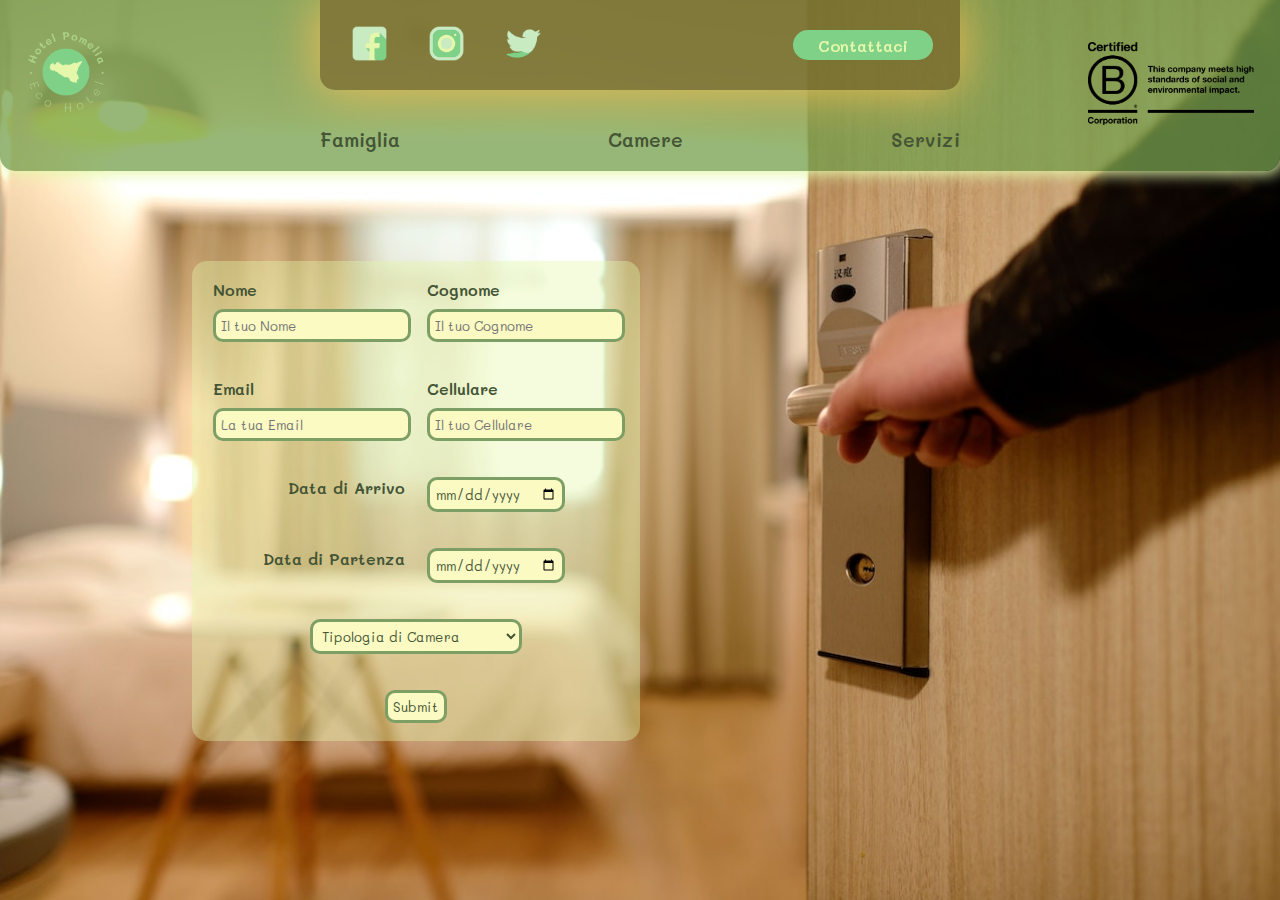
==== booking.html @ 81ed10c3 "booking page" ====
<!DOCTYPE html>
<html lang="en">
<head>
    <meta charset="UTF-8">
    <meta http-equiv="X-UA-Compatible" content="IE=edge">
    <meta name="viewport" content="width=device-width, initial-scale=1.0">
    <link rel="stylesheet" href="./assets/css/style.css">
    <link rel="stylesheet" href="./assets/css/colors.css">
    <link rel="preconnect" href="https://fonts.googleapis.com">
    <link rel="preconnect" href="https://fonts.gstatic.com" crossorigin>
    <link href="https://fonts.googleapis.com/css2?family=Mali:wght@200;400;600;700&display=swap" rel="stylesheet">
    <link rel="shortcut icon" href="./assets/img/favicon.png" type="image/x-icon">
    <title>Hotel Pomelia - Eco Hotel</title>
</head>
<body>



    <!-- HOMEPAGE -->

    <main id="main-page" class="booking-page">


        <!-- HEADER -->
        
        <header>

            <div class="social-icons">
                <a href="https://www.facebook.com/"><img src="./assets/img/facebook.png" alt="facebook icon"></a>
                <a href="https://www.instagram.com/"><img src="./assets/img/instagram.png" alt="instagram icon"></a>
                <a href="https://twitter.com/"><img src="./assets/img/twitter.png" alt="twitter icon"></a>
            </div>

            <div class="call-to-action">
                <a href="./contacts.html">Contattaci</a>
            </div>

        </header>

        <nav>
            <div class="logo-container">
                <a href="/index.html#main-page"><img class="logo" src="./assets/img/logo.png" alt="Logo Hotel Pomelia"></a>
            </div>

            <ul class="navbar-list">
                <li><a href="/index.html#famiglia">Famiglia</a></li>
                <li><a href="/index.html#camere">Camere</a></li>
                <li><a href="/index.html#servizi">Servizi</a></li>
            </ul>

            <div>
                <img class="certificate" src="./assets/img/b-corporate.png" alt="B-Corporate">
            </div>    
        
        </nav>

        <nav class="smallscreen">
            <ul class="navbar-list-small">
                <li><a href="/index.html#famiglia">Famiglia</a></li>
                <li><a href="/index.html#camere">Camere</a></li>
                <li><a href="/index.html#servizi">Servizi</a></li>
            </ul>
        </nav>


        <!-- FORM PRENOTAZIONE -->

        <form id="booking-box">

            <div class="row">
                <div class="col">
                    <label for="name">Nome</label>
                    <input type="text" name="name" value="" placeholder="Il tuo Nome" required>
                </div>
                <div class="col">
                    <label for="surname">Cognome</label>
                    <input type="text" name="surname" value="" placeholder="Il tuo Cognome" required>
                </div>
            </div>

            <div class="row">
                <div class="col">
                    <label for="email">Email</label>
                    <input type="email" name="email" value="" placeholder="La tua Email" required>
                </div>
                <div class="col">
                    <label for="your_tel">Cellulare</label>
                    <input type="tel" name="your_tel" value="" placeholder="Il tuo Cellulare" required>
                </div>
            </div>

            <div class="row">
                <div class="col date">
                    <label for="name">Data di Arrivo</label>
                </div>
                <div class="col">
                    <input type="date" name="arrival" value="" placeholder="Quando arrivi?" required>
                </div>
            </div>

            <div class="row">
                <div class="col date">
                    <label for="name">Data di Partenza</label>
                </div>
                <div class="col">
                    <input type="date" name="departure" value="" placeholder="Quando riparti?" required>
                </div>
            </div>

            <div class="row">
                <select name="scelta-camera" id="scelta-camera" required>
                    <option value="">Tipologia di Camera</option>
                    <option value="single-standard">Camera Singola Standard</option>
                    <option value="single-deluxe">Camera Singola Deluxe</option>
                    <option value="double-standard">Camera Doppia Standard</option>
                    <option value="double-deluxe">Camera Doppia Deluxe</option>
                </select>
            </div>

            <div class="row">
                <button type="submit" form="booking-box" value="Submit">Submit</button>
            </div>
            

        </form>
    </main>
</body>
---- assets/css/style.css ----
* {
  font-family: "Mali", cursive;
  margin: 0;
  padding: 0;
  scroll-behavior: smooth !important;
}

body {
  background-color: #fffeda;
}

@media all and (orientation: portrait) {
  header .social-icons {
    display: none !important;
  }
  header .call-to-action {
    margin: auto !important;
  }
  nav {
    height: 11vh !important;
    border-bottom-left-radius: 0px !important;
    border-bottom-right-radius: 0px !important;
    box-shadow: none !important;
  }
  nav .logo-container {
    width: 18vw !important;
    padding-bottom: 6vh !important;
    padding-left: 2vh !important;
  }
  nav .logo-container .logo {
    z-index: 999;
    width: 12vw !important;
    min-width: 40px !important;
  }
  nav .navbar-list {
    display: none !important;
  }
  nav .certificate {
    width: 18vw !important;
  }
  nav.smallscreen {
    background-color: rgba(201, 235, 194, 0.5568627451);
    width: 100% !important;
    height: 2vh !important;
    display: block !important;
    border-bottom-left-radius: 15px !important;
    border-bottom-right-radius: 15px !important;
    box-shadow: 0px 1px 0px #E5F7AA !important;
  }
  nav.smallscreen .navbar-list-small {
    display: flex;
    list-style-type: none;
    justify-content: space-around;
    margin-bottom: 1vh !important;
    font-weight: bold;
  }
  nav.smallscreen .navbar-list-small a {
    color: #435435;
    text-decoration: none;
    font-size: 1rem;
  }
  nav.smallscreen .navbar-list-small a:hover {
    color: #91b475;
  }
  /* HERO SECTION */
  #hero-section .hero-text {
    width: 70vw !important;
  }
  #hero-section .hero-text h1 {
    font-size: 4rem !important;
  }
  /* FAMIGLIA */
  #famiglia {
    height: -webkit-fit-content !important;
    height: -moz-fit-content !important;
    height: fit-content !important;
    background-image: url("../img/ragusa-small.png");
    background-size: cover;
    background-repeat: no-repeat;
  }
  #famiglia .wrapper {
    display: flex !important;
    width: 100% !important;
    height: 200vh !important;
    flex-direction: column !important;
  }
  #famiglia .wrapper .mission {
    display: flex;
    height: 90vh;
    width: 100% !important;
    margin: 15vh 0px 5vh 0px !important;
  }
  #famiglia .wrapper .mission p {
    width: 40vw !important;
  }
  #famiglia .wrapper .mission img {
    height: 50vh;
    width: 40vw;
  }
  #famiglia .wrapper .chi-siamo {
    height: 80vh;
    width: 100% !important;
  }
  #famiglia .wrapper .chi-siamo img {
    height: 50vh;
    width: 40vw;
  }
  #famiglia .wrapper .chi-siamo p {
    width: 40vw !important;
  }
  #famiglia .rooms-ahead {
    margin: 10vh auto 10vh auto;
    padding-bottom: 20vh;
  }
  /* CAMERE */
  #camere .struttura,
#camere .biancheria {
    padding-top: 0vh !important;
    width: 90vw;
  }
  #camere .camera {
    width: 90vw !important;
    flex-direction: column;
    align-items: center;
    text-align: justify;
  }
  #camere .camera img {
    width: 60vw !important;
    margin-bottom: 2vh;
  }
  #camere .camera div {
    width: 60vw !important;
  }
  #camere .camera div h3 {
    text-align: center;
    margin-bottom: 2vh;
  }
  #camere .camera div p {
    width: 100%;
  }
  #camere .camera.doppia {
    flex-direction: column-reverse !important;
    text-align: justify !important;
  }
  footer .footer-social-icons {
    width: 40%;
    margin: 3vh auto;
    display: flex;
    justify-content: space-around;
  }
  footer .footer-social-icons img {
    width: 8vw;
  }
  #main-page.booking-page {
    height: -webkit-fit-content !important;
    height: -moz-fit-content !important;
    height: fit-content !important;
    min-height: 120vh !important;
  }
  #main-page.booking-page #booking-box {
    width: 80vw !important;
    margin: 10vh auto !important;
  }
  #main-page.booking-page #booking-box .row {
    flex-direction: column !important;
    width: 70vw !important;
    align-items: center;
    padding-bottom: 1vh !important;
  }
  #main-page.booking-page #booking-box .row .col {
    padding-bottom: 1vh !important;
    align-items: center !important;
    width: 70vw !important;
  }
  #main-page.booking-page #booking-box .row .col label, #main-page.booking-page #booking-box .row .col input {
    text-align: center !important;
  }
  #main-page.booking-page #booking-box .row .col-date {
    align-items: center !important;
  }
}
/* MAIN PAGE */
#main-page {
  width: 100%;
  height: 100vh;
  background-image: url("../img/hero.jpg");
  background-size: cover;
  /* HEADER */
  /* HERO SECTION */
}
#main-page header {
  position: fixed !important;
  z-index: 99;
  width: 50% !important;
  height: 10vh;
  border-bottom-left-radius: 15px;
  border-bottom-right-radius: 15px;
  margin: 0 25%;
  display: flex;
  justify-content: space-between;
  align-items: center;
  background-color: rgba(120, 88, 32, 0.5764705882);
  box-shadow: 0 0 50px #F2BF55;
}
#main-page header .social-icons {
  width: -webkit-fit-content;
  width: -moz-fit-content;
  width: fit-content;
}
#main-page header .social-icons img {
  width: 5vw;
  max-width: 45px;
  margin-left: 3vh;
}
#main-page header .call-to-action {
  display: flex;
  align-items: center;
  justify-content: center;
  margin-right: 3vh;
}
#main-page header .call-to-action a {
  text-align: center;
  border-radius: 15px;
  background-color: #80D188;
  color: #E5F7AA;
  height: 75%;
  padding: 0.5vh 2.8vh;
  text-decoration: none;
  font-weight: 600;
}
#main-page header .call-to-action a:hover {
  background-color: #E5F7AA;
  color: #80D188;
}
#main-page nav {
  position: relative;
  background-color: rgba(147, 201, 97, 0.7568627451);
  justify-content: space-between;
  align-items: center;
  display: flex;
  padding-bottom: 2vh;
  border-bottom-left-radius: 15px;
  border-bottom-right-radius: 15px;
  width: 100%;
  height: 17vh;
  box-shadow: 3px 3px 15px #E5F7AA;
}
#main-page nav .logo-container {
  width: 13vw;
  padding-left: 2vw;
  padding-top: 2vh;
  padding-bottom: 12vh;
}
#main-page nav .logo-container .logo {
  width: 6vw;
  min-width: 80px;
  position: fixed;
}
#main-page nav .navbar-list {
  padding-top: 15vh;
  display: flex;
  width: 50vw;
  justify-content: space-between;
  list-style-type: none;
  margin-bottom: 1vh;
}
#main-page nav .navbar-list a {
  font-size: 1.2rem;
  text-decoration: none;
  color: #435435;
  font-weight: 600;
}
#main-page nav .navbar-list a:hover {
  color: #E5F7AA;
}
#main-page nav .certificate {
  width: 13vw;
  padding-right: 2vw;
  padding-top: 2vh;
}
#main-page nav.smallscreen {
  display: none;
}
#main-page #hero-section {
  width: 100%;
  height: 70vh;
  display: flex;
  text-align: center;
  align-items: center;
  justify-content: center;
  color: #E5F7AA;
}
#main-page #hero-section .hero-text {
  padding: 3vh 5vw 5vh 5vw;
  border-radius: 25px;
  width: 40vw;
  height: -webkit-fit-content;
  height: -moz-fit-content;
  height: fit-content;
  display: flex;
  flex-direction: column;
  align-items: center;
  justify-content: center;
  background-color: rgba(93, 117, 73, 0.5843137255);
  -webkit-backdrop-filter: blur(3px);
          backdrop-filter: blur(3px);
}
#main-page #hero-section .hero-text h1 {
  font-size: 5rem;
  text-shadow: 0 0 7px #F2BF55;
}
#main-page .go-ahead {
  display: flex;
  justify-content: center;
}
#main-page .go-ahead a {
  text-align: center;
  border-radius: 15px;
  background-color: rgba(128, 209, 136, 0.7725490196);
  color: #E5F7AA;
  padding: 0.5vh 2.8vh;
  text-decoration: none;
  font-weight: 600;
}
#main-page .go-ahead a:hover {
  background-color: rgba(229, 247, 170, 0.768627451);
  color: #435435;
}

/* FAMIGLIA */
#famiglia {
  width: 100%;
  height: 120vh;
  background-image: url("../img/ragusa.png");
  background-size: cover;
  background-repeat: no-repeat;
}
#famiglia .wrapper {
  display: grid;
  grid-template-columns: 1fr 1fr;
  gap: 2px;
  height: 90vh;
  padding-top: 10vh;
}
#famiglia .wrapper .mission {
  display: flex;
  justify-content: flex-end;
  align-items: center;
}
#famiglia .wrapper .mission p {
  text-align: end;
  margin: 0 15px;
  width: 15vw;
  color: #435435;
  font-weight: 600;
  font-size: 1.1rem;
}
#famiglia .wrapper .mission img {
  height: 60vh;
  border-top-left-radius: 15px;
  border-bottom-left-radius: 15px;
}
#famiglia .wrapper .chi-siamo {
  height: 90vh;
  display: flex;
  justify-content: flex-start;
  align-items: center;
}
#famiglia .wrapper .chi-siamo img {
  height: 60vh;
  border-top-right-radius: 15px;
  border-bottom-right-radius: 15px;
}
#famiglia .wrapper .chi-siamo p {
  width: 15vw;
  margin: 0 15px;
  color: #435435;
  font-weight: 600;
  font-size: 1.1rem;
}
#famiglia .benefit {
  width: 80vw;
  text-align: center;
  margin: auto;
  margin-bottom: 10vh;
  color: #435435;
  font-weight: 600;
  font-size: 1.1rem;
}
#famiglia .benefit a {
  text-decoration: none;
  color: #435435;
}
#famiglia .benefit a:hover {
  color: #7d9e65;
}
#famiglia .rooms-ahead {
  display: flex;
  justify-content: center;
}
#famiglia .rooms-ahead a {
  text-align: center;
  border-radius: 15px;
  background-color: rgba(128, 209, 136, 0.7725490196);
  color: #E5F7AA;
  padding: 0.5vh 2.8vh;
  text-decoration: none;
  font-weight: 600;
}
#famiglia .rooms-ahead a:hover {
  background-color: rgba(229, 247, 170, 0.768627451);
  color: #435435;
}

/* CAMERE */
#camere {
  background-image: url("../img/lemon.png");
  background-repeat: no-repeat;
  background-size: cover;
  height: -webkit-fit-content;
  height: -moz-fit-content;
  height: fit-content;
  width: 100%;
  display: flex;
  flex-direction: column;
  align-items: center;
}
#camere .struttura,
#camere .biancheria {
  width: 80vw;
  text-align: center;
  margin: auto;
  margin-top: 10vh;
  padding-top: 10vh;
  color: #435435;
  font-weight: 600;
  font-size: 1.1rem;
}
#camere .struttura h2,
#camere .biancheria h2 {
  padding-bottom: 3vh;
}
#camere .biancheria {
  padding-bottom: 10vh;
}
#camere .camera {
  width: 70vw;
  display: flex;
  margin-top: 15vh;
  align-items: center;
}
#camere .camera img {
  width: 30vw;
  border-radius: 15px;
}
#camere .camera div {
  width: 30vw;
  padding-left: 2vw;
  color: #435435;
}
#camere .camera.doppia {
  text-align: end;
}
#camere .camera.doppia div {
  padding-right: 2vw;
}

.servizi-ahead {
  display: flex;
  justify-content: center;
  padding-bottom: 8vh;
}
.servizi-ahead a {
  text-align: center;
  border-radius: 15px;
  background-color: rgba(128, 209, 136, 0.7725490196);
  color: #E5F7AA;
  padding: 0.5vh 2.8vh;
  text-decoration: none;
  font-weight: 600;
}
.servizi-ahead a:hover {
  background-color: rgba(229, 247, 170, 0.768627451);
  color: #435435;
}

/* SERVIZI */
#servizi {
  background-image: url("../img/simbolo.png");
  background-size: cover;
  background-repeat: no-repeat;
  min-height: 100vh;
}
#servizi .intro-servizi-container {
  padding-top: 15vh;
}
#servizi .intro-servizi-container .intro-servizi {
  text-align: center;
  color: #435435;
  padding-bottom: 1vh;
}
#servizi .container-servizi {
  margin-top: 10vh;
  width: 100%;
  height: -webkit-fit-content !important;
  height: -moz-fit-content !important;
  height: fit-content !important;
  display: flex;
  flex-wrap: wrap;
  align-items: flex-start;
  justify-content: center;
}
#servizi .container-servizi div {
  width: 20vw;
  min-width: 300px;
  display: flex;
  flex-direction: column;
  align-items: center;
  margin-bottom: 15vh;
  color: #435435;
}
#servizi .container-servizi div img {
  width: 90%;
  border-radius: 15px;
}
#servizi .container-servizi div h4 {
  width: 90%;
  padding-top: 2vh;
  text-align: center;
}

#final-call-to-action {
  text-align: center;
  padding-top: 5vh;
}
#final-call-to-action a {
  text-decoration: none;
  color: #435435;
}
#final-call-to-action a h2 {
  padding-bottom: 3vh;
  font-size: 1.5rem;
}
#final-call-to-action a h3 {
  padding-bottom: 5vh;
  font-size: 1.3rem;
}
#final-call-to-action a h2:hover {
  font-size: 1.7rem;
}
#final-call-to-action a h3:hover {
  font-size: 1.5rem;
}
#final-call-to-action a:hover {
  color: #7d9e65;
}

/* FOOTER */
footer {
  display: flex;
  align-items: center;
  flex-direction: column;
  padding-top: 7vh;
}
footer .divider {
  padding-bottom: 8vh;
}
footer .divider img {
  height: 15px;
  width: 98vw;
}
footer .footer-social-icons {
  display: none;
}
footer .footer-content {
  width: 100%;
  padding-bottom: 5vh;
  display: grid;
  grid-template-columns: 2fr 1fr;
  color: #435435;
}
footer .footer-content .footer-text {
  padding-left: 2vw;
}
footer .footer-content .footer-text h3 {
  margin-bottom: 1vh;
}
footer .footer-content .footer-text p {
  margin-bottom: 2vh;
}
footer .footer-content .footer-logo {
  display: flex;
  align-items: center;
  justify-content: center;
}
footer .footer-content .footer-logo img {
  max-width: 80px;
}

/* BOOKING PAGE */
#main-page.booking-page {
  background-image: url("../img/door.jpg") !important;
}
#main-page.booking-page nav {
  background-color: rgba(117, 160, 78, 0.7568627451);
}
#main-page.booking-page #booking-box {
  background-color: rgba(229, 247, 170, 0.3843137255);
  border-radius: 15px;
  margin: 10vh 50vw 10vh 15vw;
  width: 35vw;
  height: -webkit-fit-content;
  height: -moz-fit-content;
  height: fit-content;
  display: flex;
  flex-direction: column;
  align-items: center;
  justify-content: center;
  color: #435435;
  font-weight: 600;
}
#main-page.booking-page #booking-box .row {
  width: 35vw;
  display: flex;
  justify-content: space-evenly;
  padding-bottom: 2vh;
  padding-top: 2vh;
}
#main-page.booking-page #booking-box .row .col {
  width: 15vw;
  display: flex;
  flex-direction: column;
  align-items: flex-start;
}
#main-page.booking-page #booking-box .row .col label {
  padding-bottom: 1vh;
}
#main-page.booking-page #booking-box .row .col input {
  background-color: #fbfac2;
  border-radius: 10px;
  padding: 5px;
  cursor: pointer;
  border: 3px solid #7d9e65;
  color: #435435;
}
#main-page.booking-page #booking-box .row .col input:checked,
#main-page.booking-page #booking-box .row .col input:hover,
#main-page.booking-page #booking-box .row .col input:active {
  border: 3px solid #80D188;
}
#main-page.booking-page #booking-box .row select, #main-page.booking-page #booking-box .row button {
  background-color: #fbfac2;
  border-radius: 10px;
  padding: 5px;
  cursor: pointer;
  border: 3px solid #7d9e65;
  color: #435435;
}
#main-page.booking-page #booking-box .row button:hover {
  background-color: #80d188;
  color: #E5F7AA;
  border: 3px solid #E5F7AA;
}
#main-page.booking-page #booking-box .row .col.date {
  align-items: flex-end;
}/*# sourceMappingURL=style.css.map */
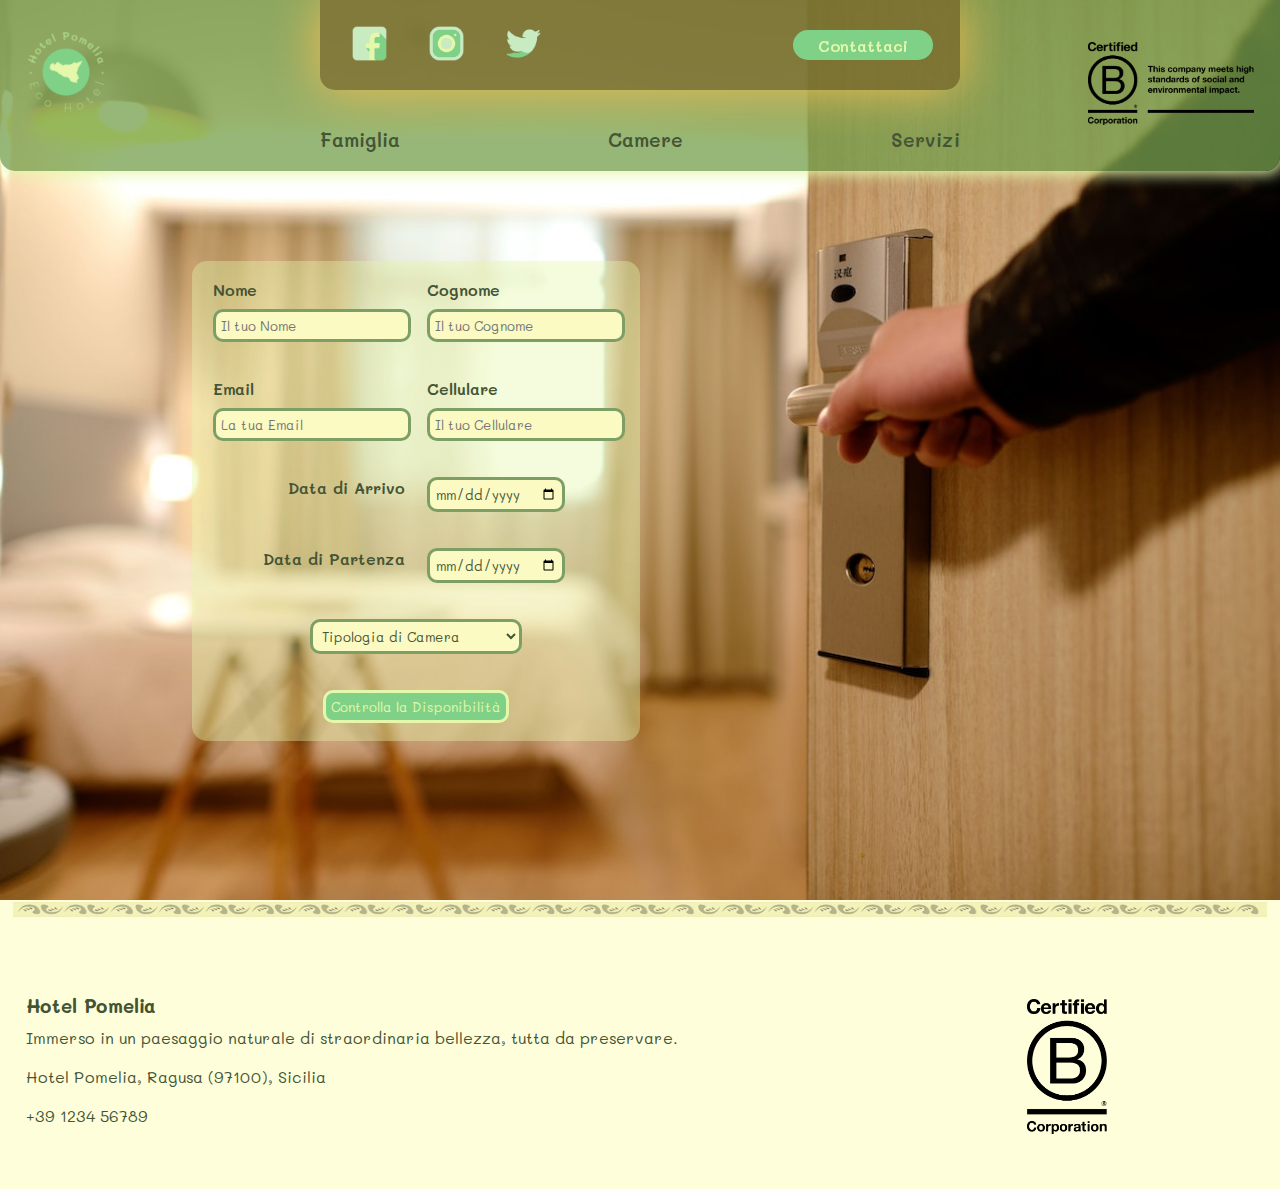
==== commit f050ced4: "contact page created" ====
--- a/booking.html
+++ b/booking.html
@@ -10,7 +10,7 @@
     <link rel="preconnect" href="https://fonts.gstatic.com" crossorigin>
     <link href="https://fonts.googleapis.com/css2?family=Mali:wght@200;400;600;700&display=swap" rel="stylesheet">
     <link rel="shortcut icon" href="./assets/img/favicon.png" type="image/x-icon">
-    <title>Hotel Pomelia - Eco Hotel</title>
+    <title>Hotel Pomelia - Prenota</title>
 </head>
 <body>
 
@@ -62,10 +62,11 @@
             </ul>
         </nav>
 
+        
 
         <!-- FORM PRENOTAZIONE -->
 
-        <form id="booking-box">
+        <form action="https://formsubmit.co/alessiogaribaldi2000@gmail.com" method="POST" id="booking-box">
 
             <div class="row">
                 <div class="col">
@@ -118,10 +119,52 @@
             </div>
 
             <div class="row">
-                <button type="submit" form="booking-box" value="Submit">Submit</button>
+                <button type="submit" form="booking-box" value="Submit">Controlla la Disponibilità</button>
             </div>
             
-
+            <input type="hidden" name="_next" value="https://alessio-garibaldi.github.io/Hotel-Pomelia/sorry.html">
+            
+            <input type="hidden" name="_captcha" value="false">
+        
         </form>
     </main>
+
+    <footer class="single-page">
+
+        <div class="divider">
+            <img src="./assets/img/border.png" alt="Bordo con Stile Siciliano">
+        </div>
+
+        <div class="footer-social-icons">
+            <a href="https://www.facebook.com/"><img src="./assets/img/facebook.png" alt="facebook icon"></a>
+            <a href="https://www.instagram.com/"><img src="./assets/img/instagram.png" alt="instagram icon"></a>
+            <a href="https://twitter.com/"><img src="./assets/img/twitter.png" alt="twitter icon"></a>
+        </div>
+
+        <div class="footer-content">
+
+            <div class="footer-text">
+                <h3>
+                    Hotel Pomelia
+                </h3>
+
+                <p>
+                    Immerso in un paesaggio naturale di straordinaria bellezza, tutta da preservare.
+                </p>
+
+                <p>
+                    Hotel Pomelia, Ragusa (97100), Sicilia
+                </p>
+
+                <p>
+                    +39 1234 56789
+                </p>
+            </div>
+
+            <div class="footer-logo">
+                <a href="https://www.societabenefit.net/cosa-sono-le-societa-benefit/"><img src="./assets/img/b-corporate-logo.png" alt="Logo B-Corporate"></a>
+            </div>
+        </div>
+
+    </footer>
 </body>--- a/assets/css/style.css
+++ b/assets/css/style.css
@@ -60,7 +60,7 @@
     font-size: 1rem;
   }
   nav.smallscreen .navbar-list-small a:hover {
-    color: #91b475;
+    color: #E5F7AA;
   }
   /* HERO SECTION */
   #hero-section .hero-text {
@@ -142,13 +142,16 @@
     flex-direction: column-reverse !important;
     text-align: justify !important;
   }
-  footer .footer-social-icons {
+  .main-footer .divider, .single-page .divider {
+    padding-bottom: 1vh !important;
+  }
+  .main-footer .footer-social-icons, .single-page .footer-social-icons {
     width: 40%;
     margin: 3vh auto;
     display: flex;
     justify-content: space-around;
   }
-  footer .footer-social-icons img {
+  .main-footer .footer-social-icons img, .single-page .footer-social-icons img {
     width: 8vw;
   }
   #main-page.booking-page {
@@ -177,6 +180,22 @@
   }
   #main-page.booking-page #booking-box .row .col-date {
     align-items: center !important;
+  }
+  #main-page.booking-page #booking-box .row button {
+    margin: 2vh auto !important;
+  }
+  #main-page.sorry-page {
+    min-height: 100vh !important;
+    height: -webkit-fit-content !important;
+    height: -moz-fit-content !important;
+    height: fit-content !important;
+    padding-bottom: 5vh;
+  }
+  #main-page.sorry-page .sorry-text h1 {
+    font-size: 3rem !important;
+  }
+  #main-page.sorry-page .sorry-text h2 {
+    font-size: 2rem !important;
   }
 }
 /* MAIN PAGE */
@@ -648,7 +667,7 @@
 #main-page.booking-page #booking-box .row .col input:active {
   border: 3px solid #80D188;
 }
-#main-page.booking-page #booking-box .row select, #main-page.booking-page #booking-box .row button {
+#main-page.booking-page #booking-box .row select {
   background-color: #fbfac2;
   border-radius: 10px;
   padding: 5px;
@@ -656,11 +675,90 @@
   border: 3px solid #7d9e65;
   color: #435435;
 }
-#main-page.booking-page #booking-box .row button:hover {
+#main-page.booking-page #booking-box .row button {
+  border-radius: 10px;
+  padding: 5px;
   background-color: #80d188;
   color: #E5F7AA;
   border: 3px solid #E5F7AA;
+  cursor: pointer;
+}
+#main-page.booking-page #booking-box .row button:hover {
+  background-color: #fbfac2;
+  color: #80d188;
+  border: 3px solid #80D188;
 }
 #main-page.booking-page #booking-box .row .col.date {
   align-items: flex-end;
+}
+
+/* SORRY PAGE */
+#main-page.sorry-page {
+  background-image: url("../img/room3.jpg") !important;
+  min-height: -webkit-fit-content;
+  min-height: -moz-fit-content;
+  min-height: fit-content;
+}
+#main-page.sorry-page nav {
+  background-color: rgba(220, 247, 131, 0.7568627451);
+}
+#main-page.sorry-page nav .navbar-sorry a:hover {
+  color: #91b475;
+}
+#main-page.sorry-page .sorry-text {
+  background-color: rgba(229, 247, 170, 0.7568627451);
+  text-align: center;
+  padding: 10px;
+  width: -webkit-fit-content;
+  width: -moz-fit-content;
+  width: fit-content;
+  max-width: 85vw;
+  margin: 20vh auto;
+  border-radius: 15px;
+  color: #435435;
+}
+#main-page.sorry-page .sorry-text h1 {
+  font-weight: 700;
+  font-size: 4rem;
+  padding: 3vh 5vw 2vh 5vw;
+}
+#main-page.sorry-page .sorry-text h2 {
+  font-weight: 600;
+  font-size: 2rem;
+  padding-bottom: 2vh;
+  color: #5a7149;
+}
+#main-page.sorry-page .sorry-text h3 {
+  font-weight: 400;
+  font-size: 1.5rem;
+  padding-bottom: 3vh;
+}
+#main-page.sorry-page .sorry-text .call-to-action {
+  display: flex;
+  align-items: center;
+  justify-content: center;
+  margin-right: 3vh;
+}
+#main-page.sorry-page .sorry-text .call-to-action a {
+  text-align: center;
+  border-radius: 15px;
+  background-color: #80D188;
+  color: #E5F7AA;
+  height: 75%;
+  padding: 0.5vh 2.8vh;
+  text-decoration: none;
+  font-weight: 600;
+}
+#main-page.sorry-page .sorry-text .call-to-action a:hover {
+  background-color: #E5F7AA;
+  color: #80D188;
+}
+
+.single-page {
+  padding-top: 0vh !important;
+}
+
+/* CONTACTS PAGE */
+#main-page.contacts-page {
+  background-image: url("../img/contacts.jpg");
 }/*# sourceMappingURL=style.css.map */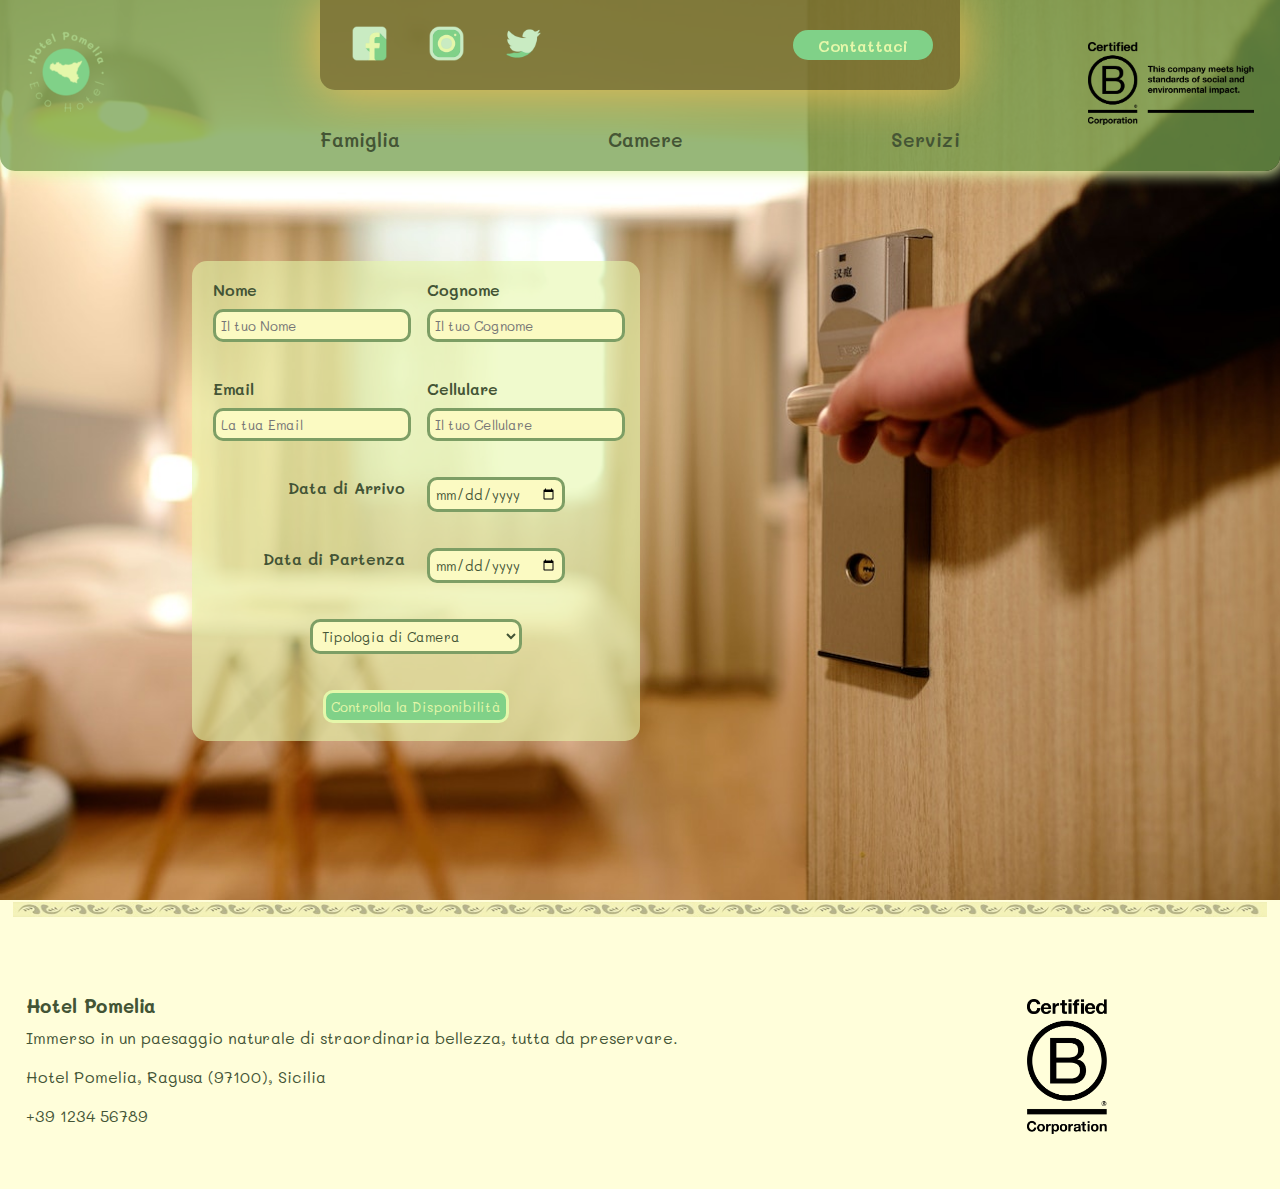
==== commit 13397ff7: "anchor link check" ====
--- a/booking.html
+++ b/booking.html
@@ -32,20 +32,20 @@
             </div>
 
             <div class="call-to-action">
-                <a href="./contacts.html">Contattaci</a>
+                <a href="/Hotel-Pomelia/contacts.html">Contattaci</a>
             </div>
 
         </header>
 
         <nav>
             <div class="logo-container">
-                <a href="/index.html#main-page"><img class="logo" src="./assets/img/logo.png" alt="Logo Hotel Pomelia"></a>
+                <a href="/Hotel-Pomelia/#main-page"><img class="logo" src="./assets/img/logo.png" alt="Logo Hotel Pomelia"></a>
             </div>
 
             <ul class="navbar-list">
-                <li><a href="/index.html#famiglia">Famiglia</a></li>
-                <li><a href="/index.html#camere">Camere</a></li>
-                <li><a href="/index.html#servizi">Servizi</a></li>
+                <li><a href="/Hotel-Pomelia/#famiglia">Famiglia</a></li>
+                <li><a href="/Hotel-Pomelia/#camere">Camere</a></li>
+                <li><a href="/Hotel-Pomelia/#servizi">Servizi</a></li>
             </ul>
 
             <div>
@@ -56,9 +56,9 @@
 
         <nav class="smallscreen">
             <ul class="navbar-list-small">
-                <li><a href="/index.html#famiglia">Famiglia</a></li>
-                <li><a href="/index.html#camere">Camere</a></li>
-                <li><a href="/index.html#servizi">Servizi</a></li>
+                <li><a href="/Hotel-Pomelia/#famiglia">Famiglia</a></li>
+                <li><a href="/Hotel-Pomelia/#camere">Camere</a></li>
+                <li><a href="/Hotel-Pomelia/#servizi">Servizi</a></li>
             </ul>
         </nav>
 
--- a/assets/css/style.css
+++ b/assets/css/style.css
@@ -203,6 +203,7 @@
   width: 100%;
   height: 100vh;
   background-image: url("../img/hero.jpg");
+  background-repeat: no-repeat;
   background-size: cover;
   /* HEADER */
   /* HERO SECTION */
@@ -618,13 +619,15 @@
 
 /* BOOKING PAGE */
 #main-page.booking-page {
-  background-image: url("../img/door.jpg") !important;
+  background-image: url("../img/door.jpg");
+  background-repeat: no-repeat;
+  background-size: cover;
 }
 #main-page.booking-page nav {
   background-color: rgba(117, 160, 78, 0.7568627451);
 }
 #main-page.booking-page #booking-box {
-  background-color: rgba(229, 247, 170, 0.3843137255);
+  background-color: rgba(229, 247, 170, 0.5882352941);
   border-radius: 15px;
   margin: 10vh 50vw 10vh 15vw;
   width: 35vw;
@@ -695,6 +698,8 @@
 /* SORRY PAGE */
 #main-page.sorry-page {
   background-image: url("../img/room3.jpg") !important;
+  background-repeat: no-repeat;
+  background-size: cover;
   min-height: -webkit-fit-content;
   min-height: -moz-fit-content;
   min-height: fit-content;
@@ -705,7 +710,7 @@
 #main-page.sorry-page nav .navbar-sorry a:hover {
   color: #91b475;
 }
-#main-page.sorry-page .sorry-text {
+#main-page.sorry-page .sorry-text, #main-page.sorry-page .received-text {
   background-color: rgba(229, 247, 170, 0.7568627451);
   text-align: center;
   padding: 10px;
@@ -717,29 +722,29 @@
   border-radius: 15px;
   color: #435435;
 }
-#main-page.sorry-page .sorry-text h1 {
+#main-page.sorry-page .sorry-text h1, #main-page.sorry-page .received-text h1 {
   font-weight: 700;
   font-size: 4rem;
   padding: 3vh 5vw 2vh 5vw;
 }
-#main-page.sorry-page .sorry-text h2 {
+#main-page.sorry-page .sorry-text h2, #main-page.sorry-page .received-text h2 {
   font-weight: 600;
   font-size: 2rem;
   padding-bottom: 2vh;
   color: #5a7149;
 }
-#main-page.sorry-page .sorry-text h3 {
+#main-page.sorry-page .sorry-text h3, #main-page.sorry-page .received-text h3 {
   font-weight: 400;
   font-size: 1.5rem;
   padding-bottom: 3vh;
 }
-#main-page.sorry-page .sorry-text .call-to-action {
+#main-page.sorry-page .sorry-text .call-to-action, #main-page.sorry-page .received-text .call-to-action {
   display: flex;
   align-items: center;
   justify-content: center;
   margin-right: 3vh;
 }
-#main-page.sorry-page .sorry-text .call-to-action a {
+#main-page.sorry-page .sorry-text .call-to-action a, #main-page.sorry-page .received-text .call-to-action a {
   text-align: center;
   border-radius: 15px;
   background-color: #80D188;
@@ -749,7 +754,7 @@
   text-decoration: none;
   font-weight: 600;
 }
-#main-page.sorry-page .sorry-text .call-to-action a:hover {
+#main-page.sorry-page .sorry-text .call-to-action a:hover, #main-page.sorry-page .received-text .call-to-action a:hover {
   background-color: #E5F7AA;
   color: #80D188;
 }
@@ -761,4 +766,61 @@
 /* CONTACTS PAGE */
 #main-page.contacts-page {
   background-image: url("../img/contacts.jpg");
+  background-repeat: no-repeat;
+  background-size: cover;
+  min-height: 120vh;
+  height: -webkit-fit-content;
+  height: -moz-fit-content;
+  height: fit-content;
+}
+#main-page.contacts-page #contact-box {
+  background-color: rgba(229, 247, 170, 0.7450980392) !important;
+  width: 80vw;
+  margin: 20vh auto;
+  display: flex;
+  flex-direction: column;
+  align-items: center;
+}
+#main-page.contacts-page #contact-box .row {
+  width: 70vw;
+  display: flex;
+  flex-direction: column;
+  align-items: center;
+}
+#main-page.contacts-page #contact-box .row label {
+  padding-top: 2vh;
+  padding-bottom: 1vh;
+}
+#main-page.contacts-page #contact-box .row input {
+  width: 50vw;
+  margin-bottom: 2vh;
+  background-color: #fbfac2;
+  border-radius: 10px;
+  padding: 5px;
+  cursor: pointer;
+  border: 3px solid #7d9e65;
+  color: #435435;
+}
+#main-page.contacts-page #contact-box .row button {
+  border-radius: 10px;
+  margin-bottom: 3vh;
+  padding: 5px;
+  background-color: #80d188;
+  color: #E5F7AA;
+  border: 3px solid #E5F7AA;
+  cursor: pointer;
+}
+#main-page.contacts-page #contact-box .row button:hover {
+  background-color: #fbfac2;
+  color: #80d188;
+  border: 3px solid #80D188;
+}
+#main-page.contacts-page #contact-box textarea {
+  width: 50vw !important;
+  margin: 3vh auto 3vh auto;
+  border-radius: 10px;
+  background-color: #fbfac2;
+  border: 3px solid #7d9e65;
+  color: #435435;
+  cursor: pointer;
 }/*# sourceMappingURL=style.css.map */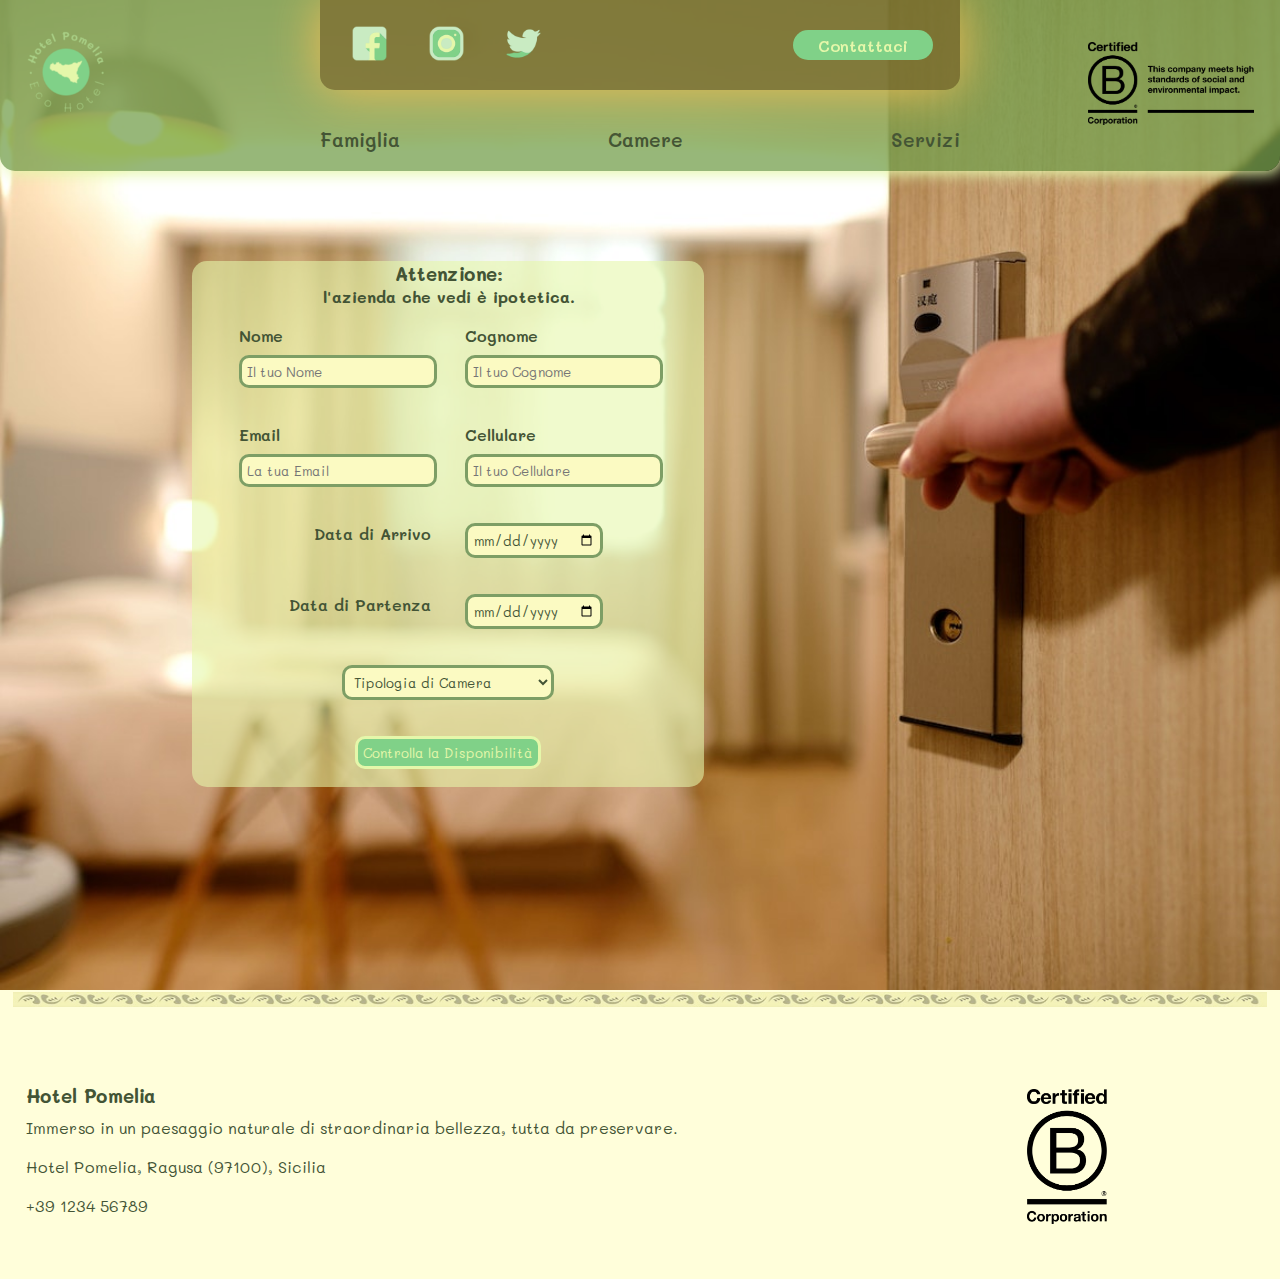
==== commit 07e8c2af: "warning messages" ====
--- a/booking.html
+++ b/booking.html
@@ -10,7 +10,14 @@
     <link rel="preconnect" href="https://fonts.gstatic.com" crossorigin>
     <link href="https://fonts.googleapis.com/css2?family=Mali:wght@200;400;600;700&display=swap" rel="stylesheet">
     <link rel="shortcut icon" href="./assets/img/favicon.png" type="image/x-icon">
+
     <title>Hotel Pomelia - Prenota</title>
+    <meta name="description" content="Prenota ora la tua camera! Hotel Pomelia, per un turismo più sostenibile, in armonia con la natura.">
+    <meta property="og:url" content="https://alessio-garibaldi.github.io/Hotel-Pomelia/booking.html">
+    <meta property="og:type" content="website">
+    <meta property="og:title" content="Prenota Ora - Hotel Pomelia - Eco Hotel">
+    <meta property="og:description" content="Prenota ora la tua camera! Hotel Pomelia, per un turismo più sostenibile, in armonia con la natura.">
+    <meta property="og:image" content="https://i.ibb.co/XtSTbrQ/opengraph.png">
 </head>
 <body>
 
@@ -68,6 +75,7 @@
 
         <form action="https://formsubmit.co/alessiogaribaldi2000@gmail.com" method="POST" id="booking-box">
 
+            <h3>Attenzione:</h3><h4>l'azienda che vedi è ipotetica.</h4>
             <div class="row">
                 <div class="col">
                     <label for="name">Nome</label>
--- a/assets/css/style.css
+++ b/assets/css/style.css
@@ -7,6 +7,23 @@
 
 body {
   background-color: #fffeda;
+}
+
+::-webkit-scrollbar {
+  width: 15px;
+}
+
+::-webkit-scrollbar-track {
+  background-color: #E5F7AA;
+}
+
+::-webkit-scrollbar-thumb {
+  background-image: linear-gradient(to bottom, #7d9e65, #c9ffa2, #7d9e65);
+  border-radius: 15px;
+}
+
+::-webkit-scrollbar-thumb:hover {
+  background-image: linear-gradient(to bottom, #5f774c, #82a26a, #5f774c);
 }
 
 @media all and (orientation: portrait) {
@@ -196,6 +213,18 @@
   }
   #main-page.sorry-page .sorry-text h2 {
     font-size: 2rem !important;
+  }
+  #main-page.contacts-page #contact-box {
+    width: 80vw !important;
+  }
+  #main-page.contacts-page #contact-box .row {
+    width: 70vw !important;
+  }
+  #main-page.contacts-page #contact-box .row input {
+    width: 50vw !important;
+  }
+  #main-page.contacts-page #contact-box textarea {
+    width: 50vw !important;
   }
 }
 /* MAIN PAGE */
@@ -619,6 +648,7 @@
 
 /* BOOKING PAGE */
 #main-page.booking-page {
+  min-height: 110vh;
   background-image: url("../img/door.jpg");
   background-repeat: no-repeat;
   background-size: cover;
@@ -629,8 +659,8 @@
 #main-page.booking-page #booking-box {
   background-color: rgba(229, 247, 170, 0.5882352941);
   border-radius: 15px;
-  margin: 10vh 50vw 10vh 15vw;
-  width: 35vw;
+  margin: 10vh 50vw 0vh 15vw;
+  width: 40vw;
   height: -webkit-fit-content;
   height: -moz-fit-content;
   height: fit-content;
@@ -642,7 +672,7 @@
   font-weight: 600;
 }
 #main-page.booking-page #booking-box .row {
-  width: 35vw;
+  width: 38vw;
   display: flex;
   justify-content: space-evenly;
   padding-bottom: 2vh;
@@ -737,6 +767,14 @@
   font-weight: 400;
   font-size: 1.5rem;
   padding-bottom: 3vh;
+}
+#main-page.sorry-page .sorry-text h4, #main-page.sorry-page .received-text h4 {
+  font-weight: 700;
+  font-size: 1.5rem;
+}
+#main-page.sorry-page .sorry-text h5, #main-page.sorry-page .received-text h5 {
+  font-weight: 700;
+  font-size: 1.2rem;
 }
 #main-page.sorry-page .sorry-text .call-to-action, #main-page.sorry-page .received-text .call-to-action {
   display: flex;
@@ -775,14 +813,17 @@
 }
 #main-page.contacts-page #contact-box {
   background-color: rgba(229, 247, 170, 0.7450980392) !important;
-  width: 80vw;
-  margin: 20vh auto;
+  border-radius: 15px;
+  width: 50vw;
+  margin: 15vh auto;
   display: flex;
   flex-direction: column;
   align-items: center;
+  color: #435435;
+  font-weight: 600;
 }
 #main-page.contacts-page #contact-box .row {
-  width: 70vw;
+  width: 40vw;
   display: flex;
   flex-direction: column;
   align-items: center;
@@ -792,7 +833,7 @@
   padding-bottom: 1vh;
 }
 #main-page.contacts-page #contact-box .row input {
-  width: 50vw;
+  width: 30vw;
   margin-bottom: 2vh;
   background-color: #fbfac2;
   border-radius: 10px;
@@ -816,7 +857,7 @@
   border: 3px solid #80D188;
 }
 #main-page.contacts-page #contact-box textarea {
-  width: 50vw !important;
+  width: 30vw;
   margin: 3vh auto 3vh auto;
   border-radius: 10px;
   background-color: #fbfac2;
